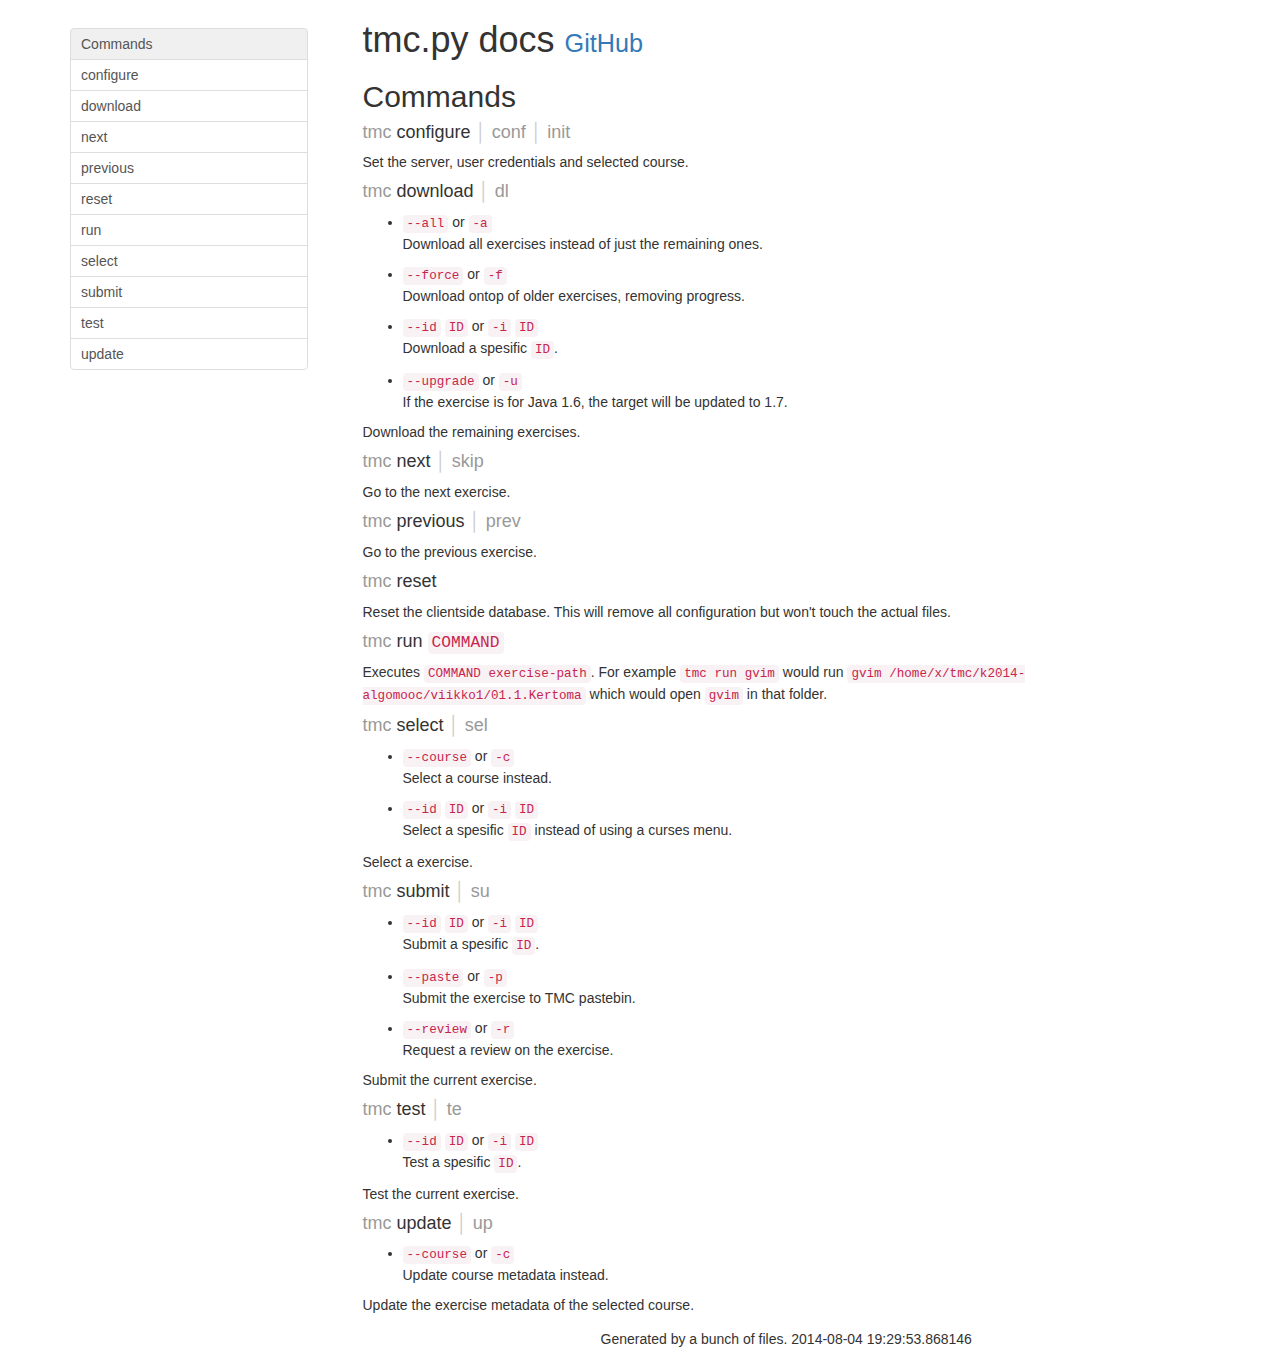
==== index.html @ 75be914e "initial commit" ====
<!DOCTYPE HTML>








<html>
<head>
    <meta charset="UTF-8">
    <title>tmc.py Documentation</title>
    <link rel="stylesheet" type="text/css" href="http://netdna.bootstrapcdn.com/bootstrap/3.2.0/css/bootstrap.min.css">
    <link rel="stylesheet" type="text/css" href="docs.css">
</head>
<body>
    <div class="container">
        <div class="row">
            <div class="col-xs-3">
                <nav class="nav affix hidden-xs">
                    <div class="list-group">
                        <a class="list-group-item heading" href="#commands">Commands</a>
                        
                        <a class="list-group-item" href="#configure">configure</a>
                        
                        <a class="list-group-item" href="#download">download</a>
                        
                        <a class="list-group-item" href="#next">next</a>
                        
                        <a class="list-group-item" href="#previous">previous</a>
                        
                        <a class="list-group-item" href="#reset">reset</a>
                        
                        <a class="list-group-item" href="#run">run</a>
                        
                        <a class="list-group-item" href="#select">select</a>
                        
                        <a class="list-group-item" href="#submit">submit</a>
                        
                        <a class="list-group-item" href="#test">test</a>
                        
                        <a class="list-group-item" href="#update">update</a>
                        
                    </div>
                </nav>
            </div>
            <div class="col-xs-9">
                <h1>tmc.py docs <a href="https://github.com/JuhaniImberg/tmc.py">GitHub</a></h1>

                <section>
                    <h2>Commands</h2>
                    
                    <article>
                        
    <h4 class="name" id="configure">
        configure
        
        
            
                <span class="alias">conf</span>
            
                <span class="alias">init</span>
            
        
    </h4>

                        
                        <p class="description"><p>Set the server, user credentials and selected course.</p></p>
                    </article>
                    
                    <article>
                        
    <h4 class="name" id="download">
        download
        
        
            
                <span class="alias">dl</span>
            
        
    </h4>

                        
                            <ul class=>
                            
                                <li>
                                    
    <code>--all</code>

                                    
                                    
                                         or
                                        
    <code>-a</code>

                                        
                                    
                                    <p>Download all exercises instead of just the remaining ones.</p>
                                </li>
                            
                                <li>
                                    
    <code>--force</code>

                                    
                                    
                                         or
                                        
    <code>-f</code>

                                        
                                    
                                    <p>Download ontop of older exercises, removing progress.</p>
                                </li>
                            
                                <li>
                                    
    <code>--id</code>

                                    
                                        
    <code>ID</code>

                                    
                                    
                                         or
                                        
    <code>-i</code>

                                        
                                            
    <code>ID</code>

                                        
                                    
                                    <p>Download a spesific <code>ID</code>.</p>
                                </li>
                            
                                <li>
                                    
    <code>--upgrade</code>

                                    
                                    
                                         or
                                        
    <code>-u</code>

                                        
                                    
                                    <p>If the exercise is for Java 1.6, the target will be updated to 1.7.</p>
                                </li>
                            
                            </ul>
                        
                        <p class="description"><p>Download the remaining exercises.</p></p>
                    </article>
                    
                    <article>
                        
    <h4 class="name" id="next">
        next
        
        
            
                <span class="alias">skip</span>
            
        
    </h4>

                        
                        <p class="description"><p>Go to the next exercise.</p></p>
                    </article>
                    
                    <article>
                        
    <h4 class="name" id="previous">
        previous
        
        
            
                <span class="alias">prev</span>
            
        
    </h4>

                        
                        <p class="description"><p>Go to the previous exercise.</p></p>
                    </article>
                    
                    <article>
                        
    <h4 class="name" id="reset">
        reset
        
        
    </h4>

                        
                        <p class="description"><p>Reset the clientside database. This will remove all configuration but won't touch the actual files.</p></p>
                    </article>
                    
                    <article>
                        
    <h4 class="name" id="run">
        run
        
            <code>COMMAND</code>
        
        
    </h4>

                        
                        <p class="description"><p>Executes <code>COMMAND exercise-path</code>. For example <code>tmc run gvim</code> would run <code>gvim /home/x/tmc/k2014-algomooc/viikko1/01.1.Kertoma</code> which would open <code>gvim</code> in that folder.</p></p>
                    </article>
                    
                    <article>
                        
    <h4 class="name" id="select">
        select
        
        
            
                <span class="alias">sel</span>
            
        
    </h4>

                        
                            <ul class=>
                            
                                <li>
                                    
    <code>--course</code>

                                    
                                    
                                         or
                                        
    <code>-c</code>

                                        
                                    
                                    <p>Select a course instead.</p>
                                </li>
                            
                                <li>
                                    
    <code>--id</code>

                                    
                                        
    <code>ID</code>

                                    
                                    
                                         or
                                        
    <code>-i</code>

                                        
                                            
    <code>ID</code>

                                        
                                    
                                    <p>Select a spesific <code>ID</code> instead of using a curses menu.</p>
                                </li>
                            
                            </ul>
                        
                        <p class="description"><p>Select a exercise.</p></p>
                    </article>
                    
                    <article>
                        
    <h4 class="name" id="submit">
        submit
        
        
            
                <span class="alias">su</span>
            
        
    </h4>

                        
                            <ul class=>
                            
                                <li>
                                    
    <code>--id</code>

                                    
                                        
    <code>ID</code>

                                    
                                    
                                         or
                                        
    <code>-i</code>

                                        
                                            
    <code>ID</code>

                                        
                                    
                                    <p>Submit a spesific <code>ID</code>.</p>
                                </li>
                            
                                <li>
                                    
    <code>--paste</code>

                                    
                                    
                                         or
                                        
    <code>-p</code>

                                        
                                    
                                    <p>Submit the exercise to TMC pastebin.</p>
                                </li>
                            
                                <li>
                                    
    <code>--review</code>

                                    
                                    
                                         or
                                        
    <code>-r</code>

                                        
                                    
                                    <p>Request a review on the exercise.</p>
                                </li>
                            
                            </ul>
                        
                        <p class="description"><p>Submit the current exercise.</p></p>
                    </article>
                    
                    <article>
                        
    <h4 class="name" id="test">
        test
        
        
            
                <span class="alias">te</span>
            
        
    </h4>

                        
                            <ul class=>
                            
                                <li>
                                    
    <code>--id</code>

                                    
                                        
    <code>ID</code>

                                    
                                    
                                         or
                                        
    <code>-i</code>

                                        
                                            
    <code>ID</code>

                                        
                                    
                                    <p>Test a spesific <code>ID</code>.</p>
                                </li>
                            
                            </ul>
                        
                        <p class="description"><p>Test the current exercise.</p></p>
                    </article>
                    
                    <article>
                        
    <h4 class="name" id="update">
        update
        
        
            
                <span class="alias">up</span>
            
        
    </h4>

                        
                            <ul class=>
                            
                                <li>
                                    
    <code>--course</code>

                                    
                                    
                                         or
                                        
    <code>-c</code>

                                        
                                    
                                    <p>Update course metadata instead.</p>
                                </li>
                            
                            </ul>
                        
                        <p class="description"><p>Update the exercise metadata of the selected course.</p></p>
                    </article>
                    
                </section>

                <footer>Generated by a bunch of files. 2014-08-04 19:29:53.868146</footer>
            </div>
        </div>
    </div>
</body>
</html>
---- docs.css ----
nav {
    margin-top: 28px;
    min-width: 19%;
    top: 0;
    bottom: 0;
    padding-right: 0.5rem;
    padding-bottom: 1rem;
    overflow-y: auto;
}

.list-group-item {
    padding: 0.5rem;
    padding-left: 1rem;
}

.list-group-item:hover {
    background-color: rgba(0,0,0,0.09) !important;
}

.list-group-item.heading {
    background-color: #f0f0f0;
}

.list-group-item.top {
    background-color: #f5f5f5;
}

.list-group-item.bottom {
    padding-left: 2rem;
}

.name:before {
    content: "tmc ";
    color: #999;
}

.alias:before {
    content: " │ ";
    color: #ccc;
}

.alias {
    color: #999;
}

.gray {
    color: #999;
}

footer {
    text-align: center;
    margin: 1em;
}

a[href^="https://github.com/"] {
    font-size: 70%;
}

:target {
   background-color: #ffffaa;
}
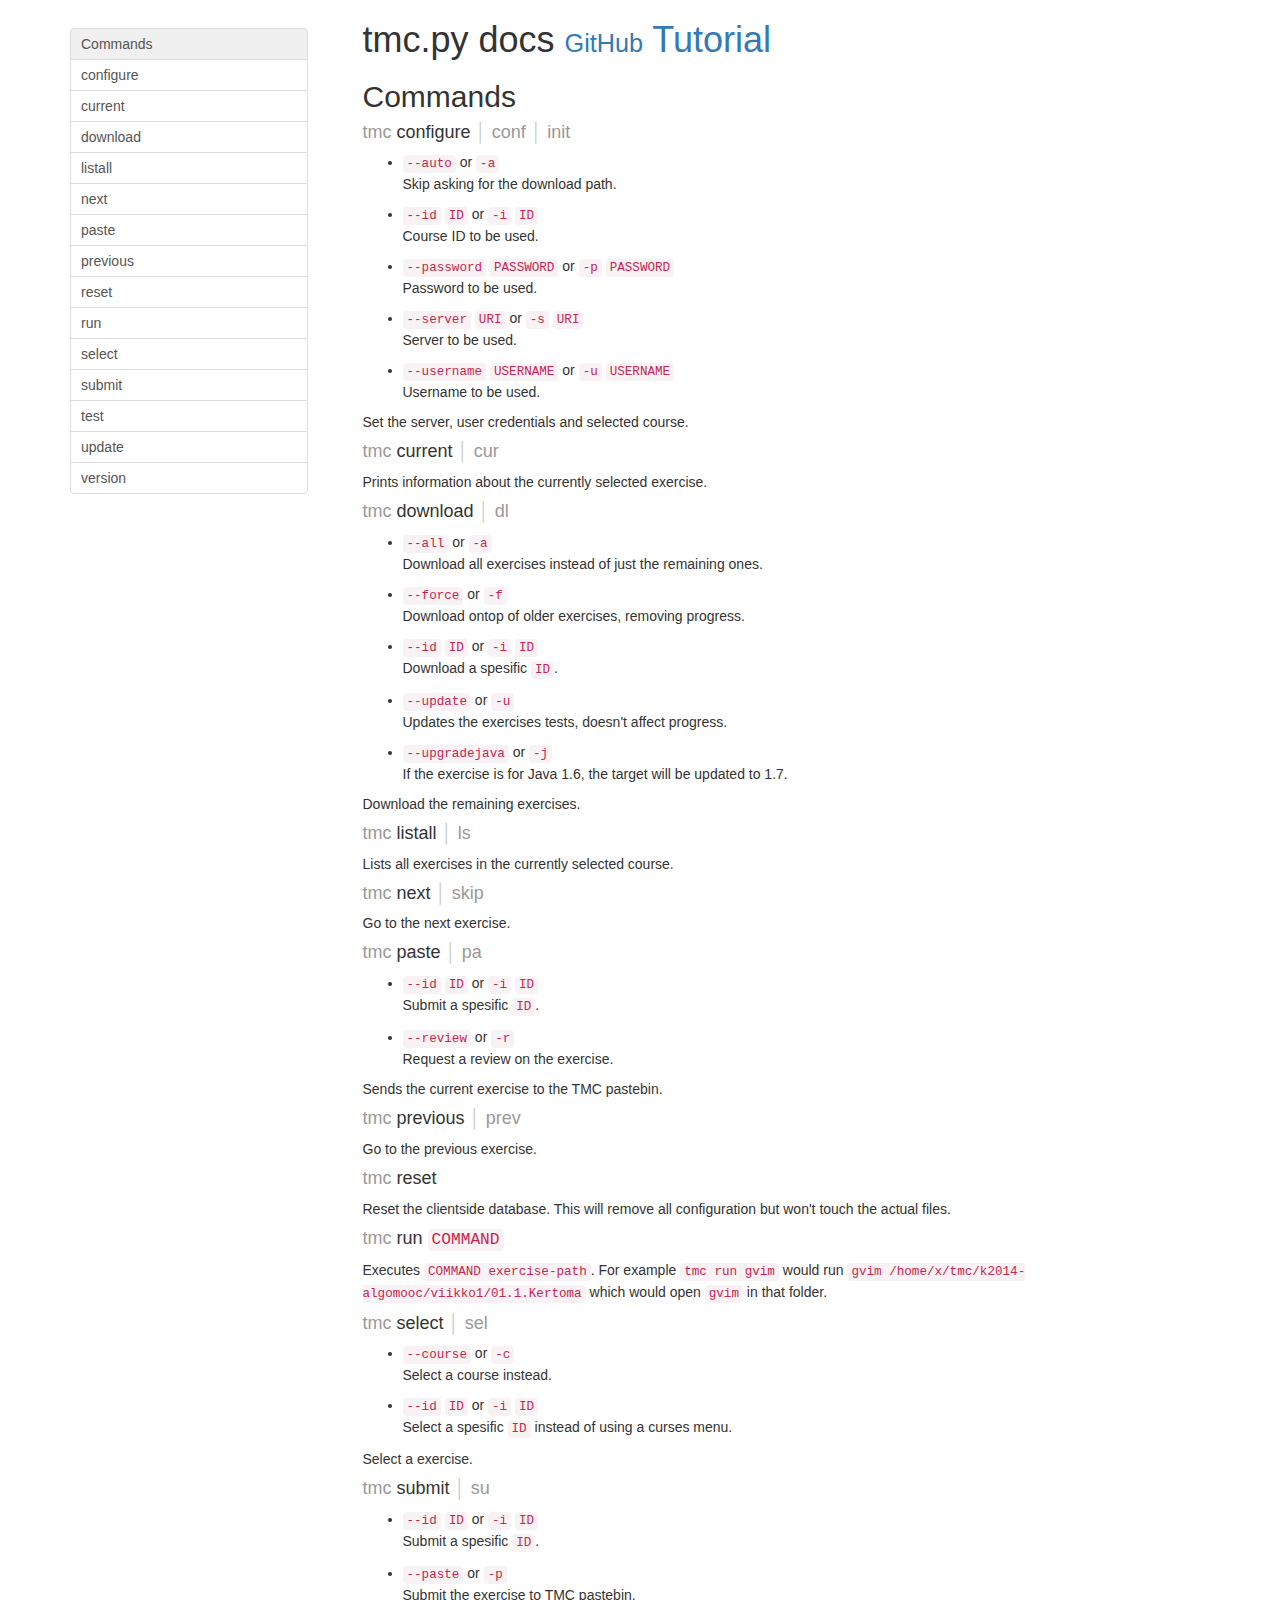
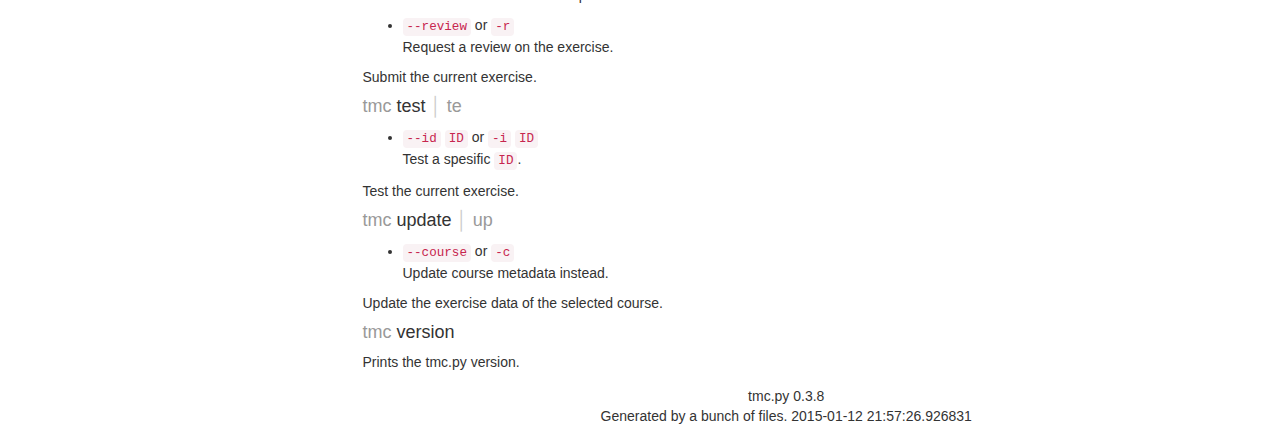
==== commit 08b7ec0b: "update docs to 0.3.8" ====
--- a/index.html
+++ b/index.html
@@ -11,23 +11,29 @@
 <head>
     <meta charset="UTF-8">
     <title>tmc.py Documentation</title>
-    <link rel="stylesheet" type="text/css" href="http://netdna.bootstrapcdn.com/bootstrap/3.2.0/css/bootstrap.min.css">
+    <link rel="stylesheet" type="text/css" href="https://netdna.bootstrapcdn.com/bootstrap/3.2.0/css/bootstrap.min.css">
     <link rel="stylesheet" type="text/css" href="docs.css">
 </head>
 <body>
     <div class="container">
         <div class="row">
-            <div class="col-xs-3">
+            <div class="hidden-xs col-sm-3">
                 <nav class="nav affix hidden-xs">
                     <div class="list-group">
                         <a class="list-group-item heading" href="#commands">Commands</a>
                         
                         <a class="list-group-item" href="#configure">configure</a>
                         
+                        <a class="list-group-item" href="#current">current</a>
+                        
                         <a class="list-group-item" href="#download">download</a>
                         
+                        <a class="list-group-item" href="#listall">listall</a>
+                        
                         <a class="list-group-item" href="#next">next</a>
                         
+                        <a class="list-group-item" href="#paste">paste</a>
+                        
                         <a class="list-group-item" href="#previous">previous</a>
                         
                         <a class="list-group-item" href="#reset">reset</a>
@@ -41,15 +47,17 @@
                         <a class="list-group-item" href="#test">test</a>
                         
                         <a class="list-group-item" href="#update">update</a>
+                        
+                        <a class="list-group-item" href="#version">version</a>
                         
                     </div>
                 </nav>
             </div>
-            <div class="col-xs-9">
-                <h1>tmc.py docs <a href="https://github.com/JuhaniImberg/tmc.py">GitHub</a></h1>
+            <div class="col-xs-12 col-sm-9 content">
+                <h1>tmc.py docs <a href="https://github.com/JuhaniImberg/tmc.py">GitHub</a> <a href="https://JuhaniImberg.github.io/tmc.py/tutorial.html">Tutorial</a></h1>
 
                 <section>
-                    <h2>Commands</h2>
+                    <h2 id="commands">Commands</h2>
                     
                     <article>
                         
@@ -66,7 +74,134 @@
     </h4>
 
                         
+                            <ul class=>
+                            
+                                <li>
+                                    
+    <code>--auto</code>
+
+                                    
+                                    
+                                         or
+                                        
+    <code>-a</code>
+
+                                        
+                                    
+                                    <p>Skip asking for the download path.</p>
+                                </li>
+                            
+                                <li>
+                                    
+    <code>--id</code>
+
+                                    
+                                        
+    <code>ID</code>
+
+                                    
+                                    
+                                         or
+                                        
+    <code>-i</code>
+
+                                        
+                                            
+    <code>ID</code>
+
+                                        
+                                    
+                                    <p>Course ID to be used.</p>
+                                </li>
+                            
+                                <li>
+                                    
+    <code>--password</code>
+
+                                    
+                                        
+    <code>PASSWORD</code>
+
+                                    
+                                    
+                                         or
+                                        
+    <code>-p</code>
+
+                                        
+                                            
+    <code>PASSWORD</code>
+
+                                        
+                                    
+                                    <p>Password to be used.</p>
+                                </li>
+                            
+                                <li>
+                                    
+    <code>--server</code>
+
+                                    
+                                        
+    <code>URI</code>
+
+                                    
+                                    
+                                         or
+                                        
+    <code>-s</code>
+
+                                        
+                                            
+    <code>URI</code>
+
+                                        
+                                    
+                                    <p>Server to be used.</p>
+                                </li>
+                            
+                                <li>
+                                    
+    <code>--username</code>
+
+                                    
+                                        
+    <code>USERNAME</code>
+
+                                    
+                                    
+                                         or
+                                        
+    <code>-u</code>
+
+                                        
+                                            
+    <code>USERNAME</code>
+
+                                        
+                                    
+                                    <p>Username to be used.</p>
+                                </li>
+                            
+                            </ul>
+                        
                         <p class="description"><p>Set the server, user credentials and selected course.</p></p>
+                    </article>
+                    
+                    <article>
+                        
+    <h4 class="name" id="current">
+        current
+        
+        
+            
+                <span class="alias">cur</span>
+            
+        
+    </h4>
+
+                        
+                        <p class="description"><p>Prints information about the currently selected exercise.</p></p>
                     </article>
                     
                     <article>
@@ -139,7 +274,7 @@
                             
                                 <li>
                                     
-    <code>--upgrade</code>
+    <code>--update</code>
 
                                     
                                     
@@ -149,12 +284,43 @@
 
                                         
                                     
+                                    <p>Updates the exercises tests, doesn't affect progress.</p>
+                                </li>
+                            
+                                <li>
+                                    
+    <code>--upgradejava</code>
+
+                                    
+                                    
+                                         or
+                                        
+    <code>-j</code>
+
+                                        
+                                    
                                     <p>If the exercise is for Java 1.6, the target will be updated to 1.7.</p>
                                 </li>
                             
                             </ul>
                         
                         <p class="description"><p>Download the remaining exercises.</p></p>
+                    </article>
+                    
+                    <article>
+                        
+    <h4 class="name" id="listall">
+        listall
+        
+        
+            
+                <span class="alias">ls</span>
+            
+        
+    </h4>
+
+                        
+                        <p class="description"><p>Lists all exercises in the currently selected course.</p></p>
                     </article>
                     
                     <article>
@@ -175,6 +341,64 @@
                     
                     <article>
                         
+    <h4 class="name" id="paste">
+        paste
+        
+        
+            
+                <span class="alias">pa</span>
+            
+        
+    </h4>
+
+                        
+                            <ul class=>
+                            
+                                <li>
+                                    
+    <code>--id</code>
+
+                                    
+                                        
+    <code>ID</code>
+
+                                    
+                                    
+                                         or
+                                        
+    <code>-i</code>
+
+                                        
+                                            
+    <code>ID</code>
+
+                                        
+                                    
+                                    <p>Submit a spesific <code>ID</code>.</p>
+                                </li>
+                            
+                                <li>
+                                    
+    <code>--review</code>
+
+                                    
+                                    
+                                         or
+                                        
+    <code>-r</code>
+
+                                        
+                                    
+                                    <p>Request a review on the exercise.</p>
+                                </li>
+                            
+                            </ul>
+                        
+                        <p class="description"><p>Sends the current exercise to the TMC pastebin.</p></p>
+                    </article>
+                    
+                    <article>
+                        
     <h4 class="name" id="previous">
         previous
         
@@ -421,12 +645,27 @@
                             
                             </ul>
                         
-                        <p class="description"><p>Update the exercise metadata of the selected course.</p></p>
+                        <p class="description"><p>Update the exercise data of the selected course.</p></p>
+                    </article>
+                    
+                    <article>
+                        
+    <h4 class="name" id="version">
+        version
+        
+        
+    </h4>
+
+                        
+                        <p class="description"><p>Prints the tmc.py version.</p></p>
                     </article>
                     
                 </section>
 
-                <footer>Generated by a bunch of files. 2014-08-04 19:29:53.868146</footer>
+                <footer>
+                    tmc.py 0.3.8<br>
+                    Generated by a bunch of files. 2015-01-12 21:57:26.926831
+                </footer>
             </div>
         </div>
     </div>
